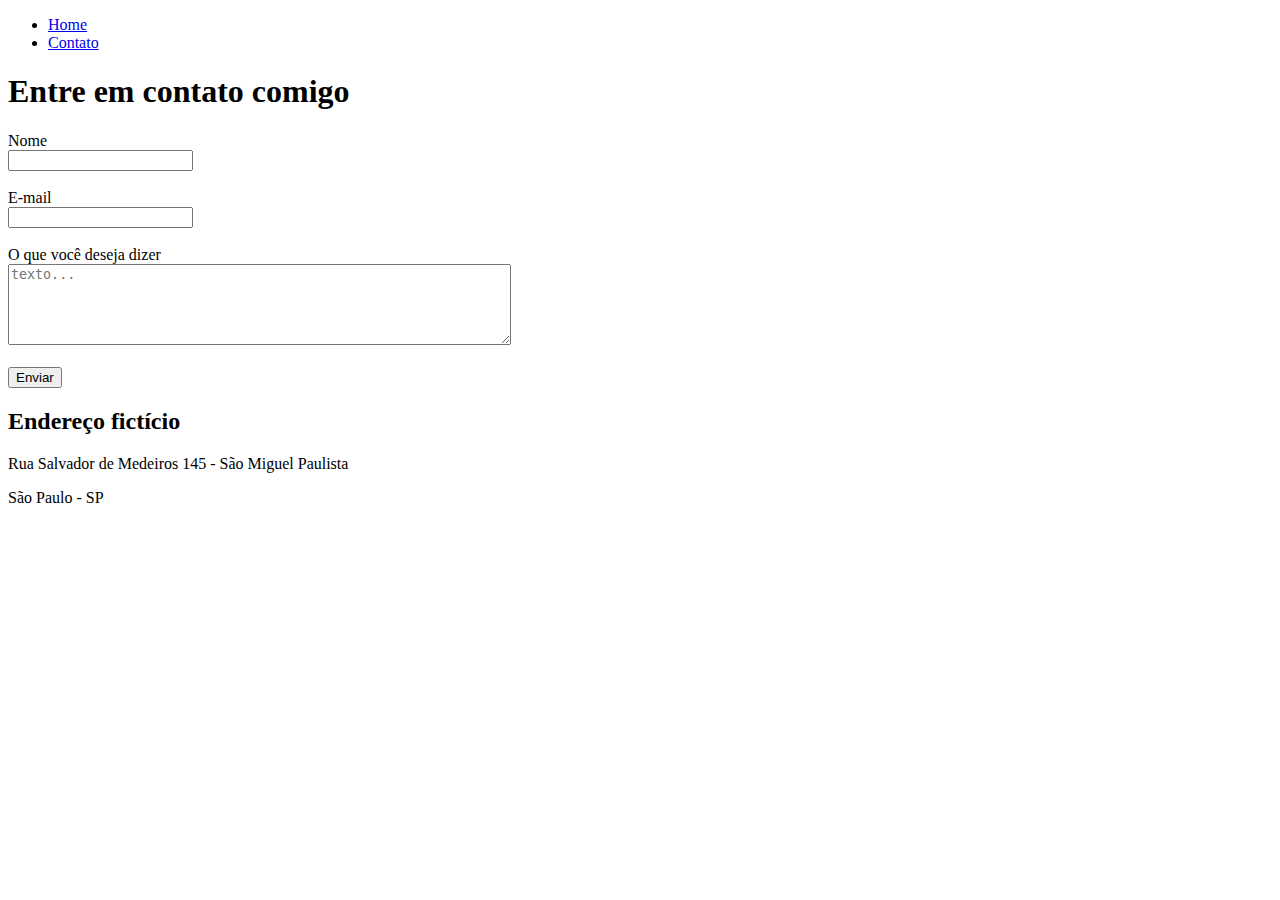
==== contato.html @ 5e2b46fa "alteração" ====
<!DOCTYPE html>
<html lang="pt-br">

<head>
    <meta charset="UTF-8">
    <meta http-equiv="X-UA-Compatible" content="IE=edge">
    <meta name="viewport" content="width=device-width, initial-scale=1.0">
    <title>Contato</title>
</head>

<body>
    <ul>
        <li>
            <a href="index.html">Home</a>
        </li>
        <li>
            <a href="contato.html">Contato</a>
        </li>
    </ul>
    <h1>Entre em contato comigo</h1>

    <form action="">
        <label for="nome">Nome</label><br>
        <input type="text" id="nome">
        <br>
        <br>
        <label for="email">E-mail</label><br>
        <input type="email" id="email">
        <br>
        <br>
        <label for="descricao">O que você deseja dizer</label><br>
        <textarea name="descricao" id="descricao" cols="60" rows="5" placeholder="texto..."></textarea>
        <br>
        <br>
        <button>Enviar</button>

        <h2>Endereço fictício</h2>
        <p>Rua Salvador de Medeiros 145 - São Miguel Paulista</p>
        <p>São Paulo - SP</p>

        <iframe src="https://www.google.com/maps/embed?pb=!1m18!1m12!1m3!1d3659.1510882178964!2d-46.44536678538572!3d-23.491066864884395!2m3!1f0!2f0!3f0!3m2!1i1024!2i768!4f13.1!3m3!1m2!1s0x94ce617cb69fd0cb%3A0x5053a1afb2d83bd2!2sR.%20Salvador%20de%20Medeiros%2C%20145%20-%20S%C3%A3o%20Miguel%20Paulista%2C%20S%C3%A3o%20Paulo%20-%20SP%2C%2008010-020!5e0!3m2!1spt-BR!2sbr!4v1623855356259!5m2!1spt-BR!2sbr"
            width="400" height="250" style="border:0;" allowfullscreen="" loading="lazy"></iframe>
    </form>
</body>

</html>
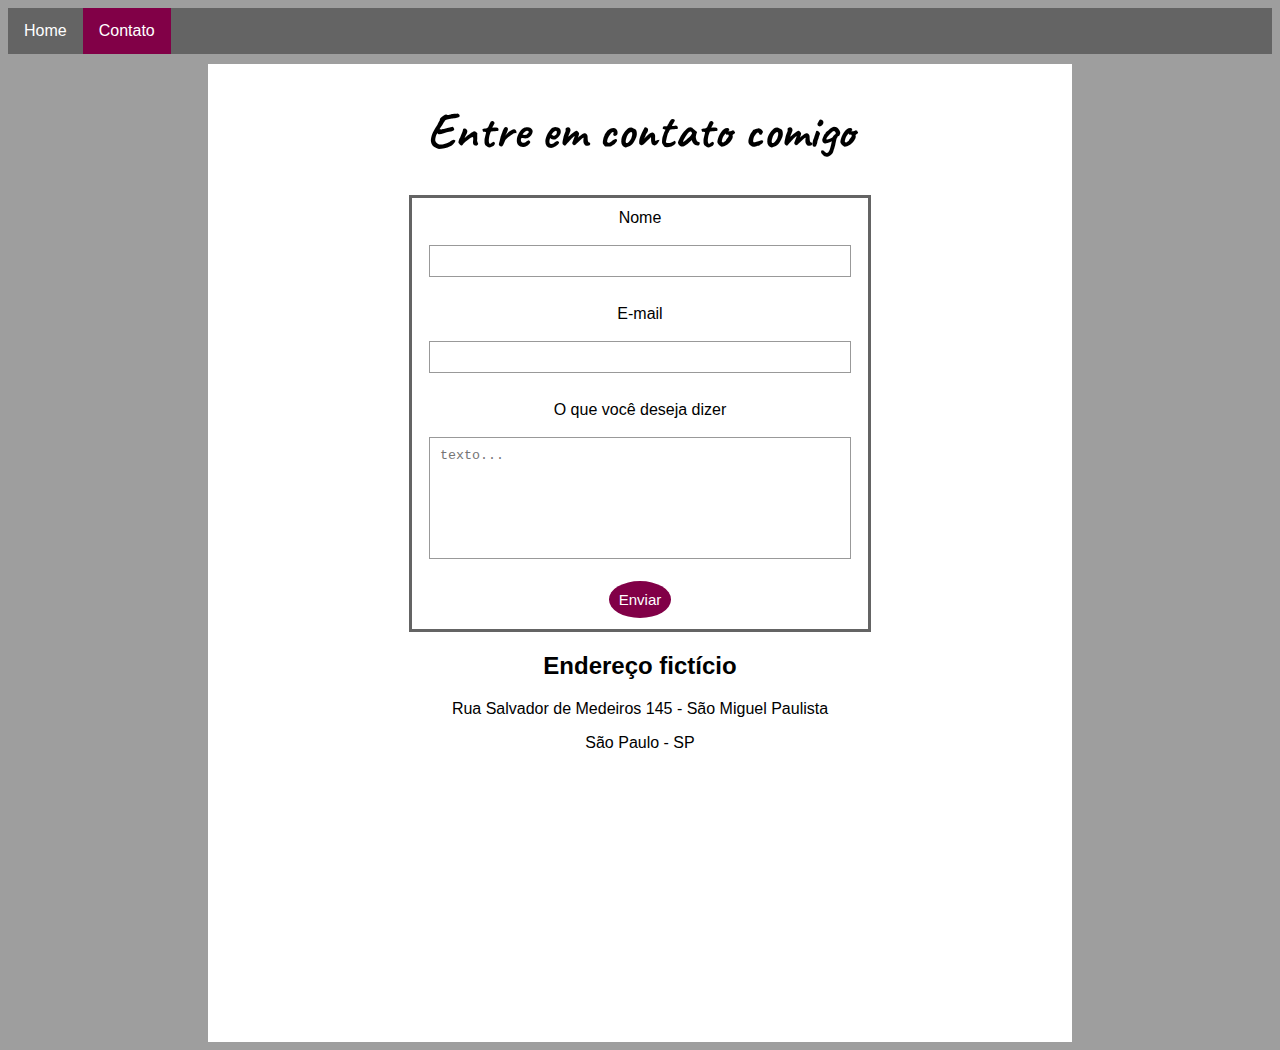
==== commit 4b698490: "Introduzindo CSS" ====
--- a/contato.html
+++ b/contato.html
@@ -6,41 +6,53 @@
     <meta http-equiv="X-UA-Compatible" content="IE=edge">
     <meta name="viewport" content="width=device-width, initial-scale=1.0">
     <title>Contato</title>
+    <link rel="stylesheet" href="assets/css/style.css">
+    <link rel="stylesheet" href="assets/css/style.css">
+    <link rel="preconnect" href="https://fonts.gstatic.com">
+    <link href="https://fonts.googleapis.com/css2?family=Caveat&display=swap" rel="stylesheet">
 </head>
 
 <body>
-    <ul>
-        <li>
-            <a href="index.html">Home</a>
-        </li>
-        <li>
-            <a href="contato.html">Contato</a>
-        </li>
-    </ul>
-    <h1>Entre em contato comigo</h1>
 
-    <form action="">
-        <label for="nome">Nome</label><br>
-        <input type="text" id="nome">
-        <br>
-        <br>
-        <label for="email">E-mail</label><br>
-        <input type="email" id="email">
-        <br>
-        <br>
-        <label for="descricao">O que você deseja dizer</label><br>
-        <textarea name="descricao" id="descricao" cols="60" rows="5" placeholder="texto..."></textarea>
-        <br>
-        <br>
-        <button>Enviar</button>
+    <div id="menu">
+        <ul>
+            <li>
+                <a href="index.html">Home</a>
+            </li>
+            <li>
+                <a class="active" href="contato.html">Contato</a>
+            </li>
+        </ul>
+    </div>
+    <div class="all">
+        <div class="interno">
+            <div class="maisinterno">
+                <h1>Entre em contato comigo</h1>
 
-        <h2>Endereço fictício</h2>
-        <p>Rua Salvador de Medeiros 145 - São Miguel Paulista</p>
-        <p>São Paulo - SP</p>
+                <form class="formulario" action="">
+                    <label for="nome">Nome</label><br>
+                    <input type="text" id="nome">
+                    <br>
+                    <br>
+                    <label for="email">E-mail</label><br>
+                    <input type="email" id="email">
+                    <br>
+                    <br>
+                    <label for="descricao">O que você deseja dizer</label><br>
+                    <textarea name="descricao" id="descricao" cols="60" rows="5" placeholder="texto..."></textarea>
+                    <br>
+                    <br>
+                    <button class="botao" id="enviar">Enviar</button>
 
-        <iframe src="https://www.google.com/maps/embed?pb=!1m18!1m12!1m3!1d3659.1510882178964!2d-46.44536678538572!3d-23.491066864884395!2m3!1f0!2f0!3f0!3m2!1i1024!2i768!4f13.1!3m3!1m2!1s0x94ce617cb69fd0cb%3A0x5053a1afb2d83bd2!2sR.%20Salvador%20de%20Medeiros%2C%20145%20-%20S%C3%A3o%20Miguel%20Paulista%2C%20S%C3%A3o%20Paulo%20-%20SP%2C%2008010-020!5e0!3m2!1spt-BR!2sbr!4v1623855356259!5m2!1spt-BR!2sbr"
-            width="400" height="250" style="border:0;" allowfullscreen="" loading="lazy"></iframe>
-    </form>
+                </form>
+                <h2>Endereço fictício</h2>
+                <p>Rua Salvador de Medeiros 145 - São Miguel Paulista</p>
+                <p>São Paulo - SP</p>
+                <iframe src="https://www.google.com/maps/embed?pb=!1m18!1m12!1m3!1d3659.1510882178964!2d-46.44536678538572!3d-23.491066864884395!2m3!1f0!2f0!3f0!3m2!1i1024!2i768!4f13.1!3m3!1m2!1s0x94ce617cb69fd0cb%3A0x5053a1afb2d83bd2!2sR.%20Salvador%20de%20Medeiros%2C%20145%20-%20S%C3%A3o%20Miguel%20Paulista%2C%20S%C3%A3o%20Paulo%20-%20SP%2C%2008010-020!5e0!3m2!1spt-BR!2sbr!4v1623855356259!5m2!1spt-BR!2sbr"
+                    width="400" height="250" style="border:0;" allowfullscreen="" loading="lazy"></iframe>
+            </div>
+        </div>
+    </div>
 </body>
 
 </html>--- a/assets/css/style.css
+++ b/assets/css/style.css
@@ -0,0 +1,150 @@
+.center {
+    text-align: center;
+}
+
+#menu {
+    text-align: left;
+    margin-bottom: 10px;
+}
+
+.container {
+    display: flex;
+    flex-direction: column;
+    align-items: center;
+    justify-content: center;
+}
+
+.row {
+    display: flex;
+    flex-direction: row wrap;
+    justify-content: space-around;
+}
+
+.projetos {
+    padding: 20px;
+    margin: 10px;
+    border-style: solid;
+    border-color: rgb(100, 100, 100);
+}
+
+.all {
+    text-align: center;
+    padding-left: 200px;
+    padding-right: 200px;
+}
+
+.interno {
+    padding-top: 1px;
+    padding-bottom: 20px;
+    background-color: #ffffff;
+}
+
+ul {
+    list-style-type: none;
+    margin: 0;
+    padding: 0;
+    overflow: hidden;
+    background-color: rgb(100, 100, 100);
+}
+
+li {
+    float: left;
+}
+
+li a {
+    display: block;
+    color: white;
+    text-align: center;
+    padding: 14px 16px;
+    text-decoration: none;
+}
+
+body {
+    background-color: rgb(158, 158, 158);
+    font-family: Verdana, Geneva, Tahoma, sans-serif;
+}
+
+
+/* Change the link color to #111 (black) on hover */
+
+li a:hover {
+    background-color: rgb(50, 50, 50);
+}
+
+.active {
+    background-color: #810047;
+}
+
+.active:hover {
+    background-color: #9b1d62;
+}
+
+.botao {
+    background-color: #810047;
+    border: none;
+    color: white;
+    padding: 15px 32px;
+    text-align: center;
+    text-decoration: none;
+    display: inline-block;
+    font-size: 16px;
+    border-radius: 50%;
+}
+
+.botao:hover {
+    background-color: #9b1d62;
+}
+
+#enviar {
+    font-size: 15px;
+    padding: 10px 10px;
+    margin-bottom: 10px;
+    cursor: pointer;
+}
+
+.maisinterno {
+    padding-left: 200px;
+    padding-right: 200px;
+}
+
+.formulario {
+    padding: 1px;
+    margin: 1px;
+    border-style: solid;
+    border-color: rgb(100, 100, 100);
+}
+
+textarea {
+    padding: 10px;
+    width: 400px;
+    height: 100px;
+    resize: none;
+    outline: 0;
+    border: 1px solid #999;
+}
+
+input {
+    padding: 10px;
+    width: 400px;
+    height: 10px;
+    outline: 0;
+    border: 1px solid #999;
+}
+
+label {
+    display: block;
+    margin-top: 10px;
+}
+
+img {
+    border-radius: 50%;
+}
+
+h1 {
+    font-family: 'Caveat', cursive;
+    font-size: 50px;
+}
+
+.texto {
+    margin-bottom: 35px;
+}--- a/assets/css/style.css
+++ b/assets/css/style.css
@@ -0,0 +1,150 @@
+.center {
+    text-align: center;
+}
+
+#menu {
+    text-align: left;
+    margin-bottom: 10px;
+}
+
+.container {
+    display: flex;
+    flex-direction: column;
+    align-items: center;
+    justify-content: center;
+}
+
+.row {
+    display: flex;
+    flex-direction: row wrap;
+    justify-content: space-around;
+}
+
+.projetos {
+    padding: 20px;
+    margin: 10px;
+    border-style: solid;
+    border-color: rgb(100, 100, 100);
+}
+
+.all {
+    text-align: center;
+    padding-left: 200px;
+    padding-right: 200px;
+}
+
+.interno {
+    padding-top: 1px;
+    padding-bottom: 20px;
+    background-color: #ffffff;
+}
+
+ul {
+    list-style-type: none;
+    margin: 0;
+    padding: 0;
+    overflow: hidden;
+    background-color: rgb(100, 100, 100);
+}
+
+li {
+    float: left;
+}
+
+li a {
+    display: block;
+    color: white;
+    text-align: center;
+    padding: 14px 16px;
+    text-decoration: none;
+}
+
+body {
+    background-color: rgb(158, 158, 158);
+    font-family: Verdana, Geneva, Tahoma, sans-serif;
+}
+
+
+/* Change the link color to #111 (black) on hover */
+
+li a:hover {
+    background-color: rgb(50, 50, 50);
+}
+
+.active {
+    background-color: #810047;
+}
+
+.active:hover {
+    background-color: #9b1d62;
+}
+
+.botao {
+    background-color: #810047;
+    border: none;
+    color: white;
+    padding: 15px 32px;
+    text-align: center;
+    text-decoration: none;
+    display: inline-block;
+    font-size: 16px;
+    border-radius: 50%;
+}
+
+.botao:hover {
+    background-color: #9b1d62;
+}
+
+#enviar {
+    font-size: 15px;
+    padding: 10px 10px;
+    margin-bottom: 10px;
+    cursor: pointer;
+}
+
+.maisinterno {
+    padding-left: 200px;
+    padding-right: 200px;
+}
+
+.formulario {
+    padding: 1px;
+    margin: 1px;
+    border-style: solid;
+    border-color: rgb(100, 100, 100);
+}
+
+textarea {
+    padding: 10px;
+    width: 400px;
+    height: 100px;
+    resize: none;
+    outline: 0;
+    border: 1px solid #999;
+}
+
+input {
+    padding: 10px;
+    width: 400px;
+    height: 10px;
+    outline: 0;
+    border: 1px solid #999;
+}
+
+label {
+    display: block;
+    margin-top: 10px;
+}
+
+img {
+    border-radius: 50%;
+}
+
+h1 {
+    font-family: 'Caveat', cursive;
+    font-size: 50px;
+}
+
+.texto {
+    margin-bottom: 35px;
+}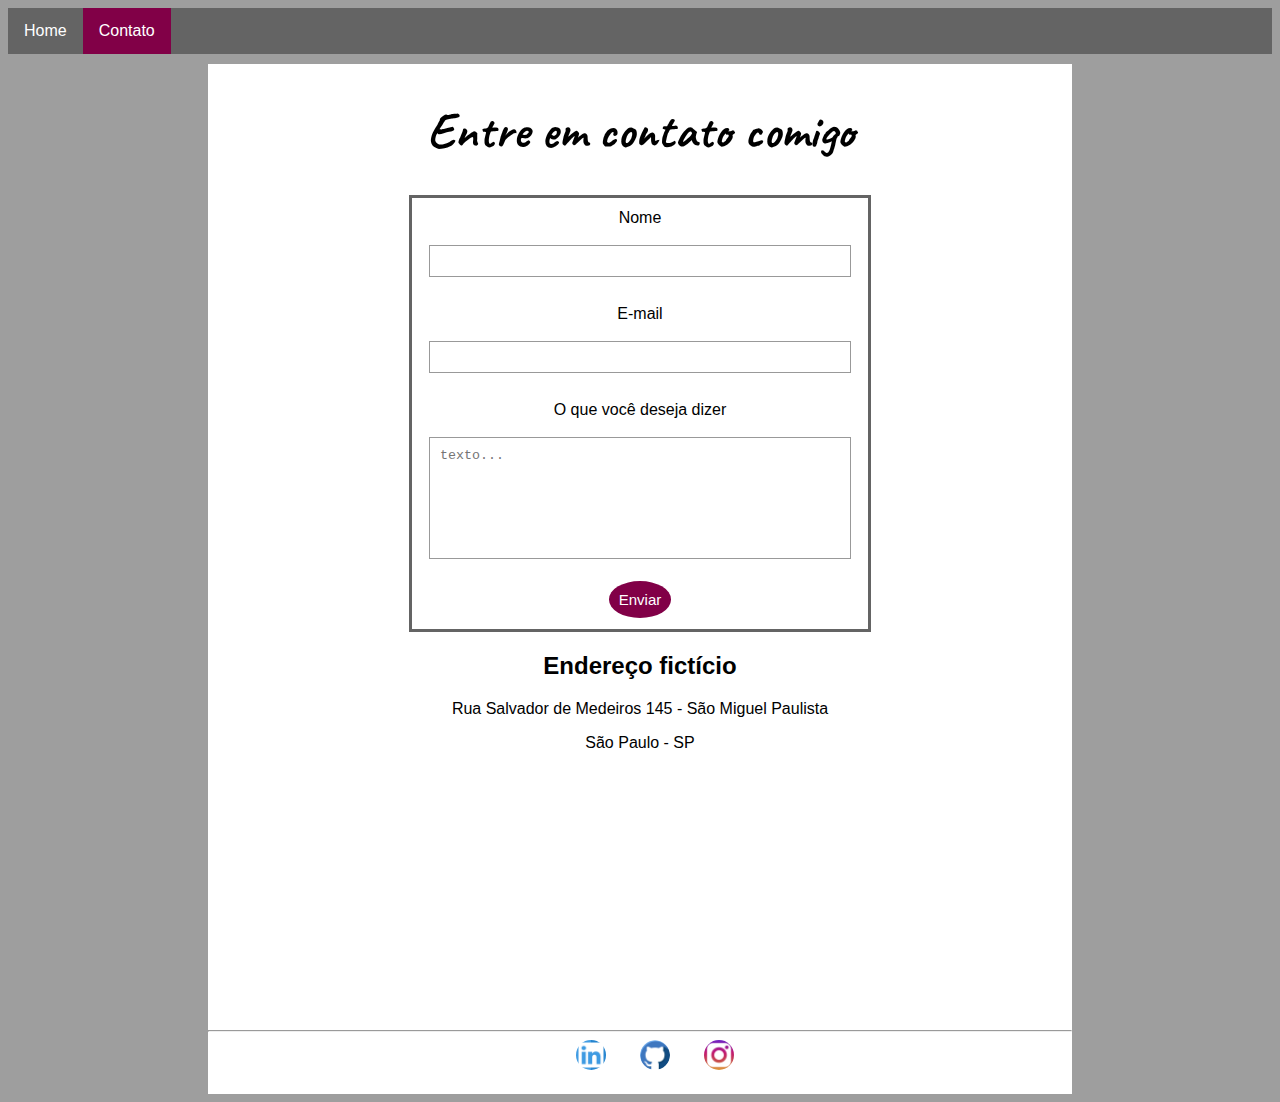
==== commit cadce260: "Adicionando icones" ====
--- a/contato.html
+++ b/contato.html
@@ -51,6 +51,20 @@
                 <iframe src="https://www.google.com/maps/embed?pb=!1m18!1m12!1m3!1d3659.1510882178964!2d-46.44536678538572!3d-23.491066864884395!2m3!1f0!2f0!3f0!3m2!1i1024!2i768!4f13.1!3m3!1m2!1s0x94ce617cb69fd0cb%3A0x5053a1afb2d83bd2!2sR.%20Salvador%20de%20Medeiros%2C%20145%20-%20S%C3%A3o%20Miguel%20Paulista%2C%20S%C3%A3o%20Paulo%20-%20SP%2C%2008010-020!5e0!3m2!1spt-BR!2sbr!4v1623855356259!5m2!1spt-BR!2sbr"
                     width="400" height="250" style="border:0;" allowfullscreen="" loading="lazy"></iframe>
             </div>
+            <footer>
+                <hr>
+
+                <a href="https://www.linkedin.com/in/antonio-lucas-2a7327183/" target="_blank">
+                    <img class="icone" src="assets/img/linkedin.png" alt="">
+                </a>
+                <a href="https://github.com/AntLucas" target="_blank">
+                    <img class="icone" src="assets/img/github.png" alt="">
+                </a>
+                <a href="https://www.instagram.com/ant_luc/" target="_blank">
+                    <img class="icone" src="assets/img/instagram.png" alt="">
+                </a>
+
+            </footer>
         </div>
     </div>
 </body>
--- a/assets/css/style.css
+++ b/assets/css/style.css
@@ -147,4 +147,18 @@
 
 .texto {
     margin-bottom: 35px;
+}
+
+.icone {
+    height: 30px;
+    width: 30px;
+    margin-left: 30px;
+}
+
+footer a {
+    text-decoration: none;
+}
+
+.icone:hover {
+    background-color: #eee;
 }--- a/assets/css/style.css
+++ b/assets/css/style.css
@@ -147,4 +147,18 @@
 
 .texto {
     margin-bottom: 35px;
+}
+
+.icone {
+    height: 30px;
+    width: 30px;
+    margin-left: 30px;
+}
+
+footer a {
+    text-decoration: none;
+}
+
+.icone:hover {
+    background-color: #eee;
 }